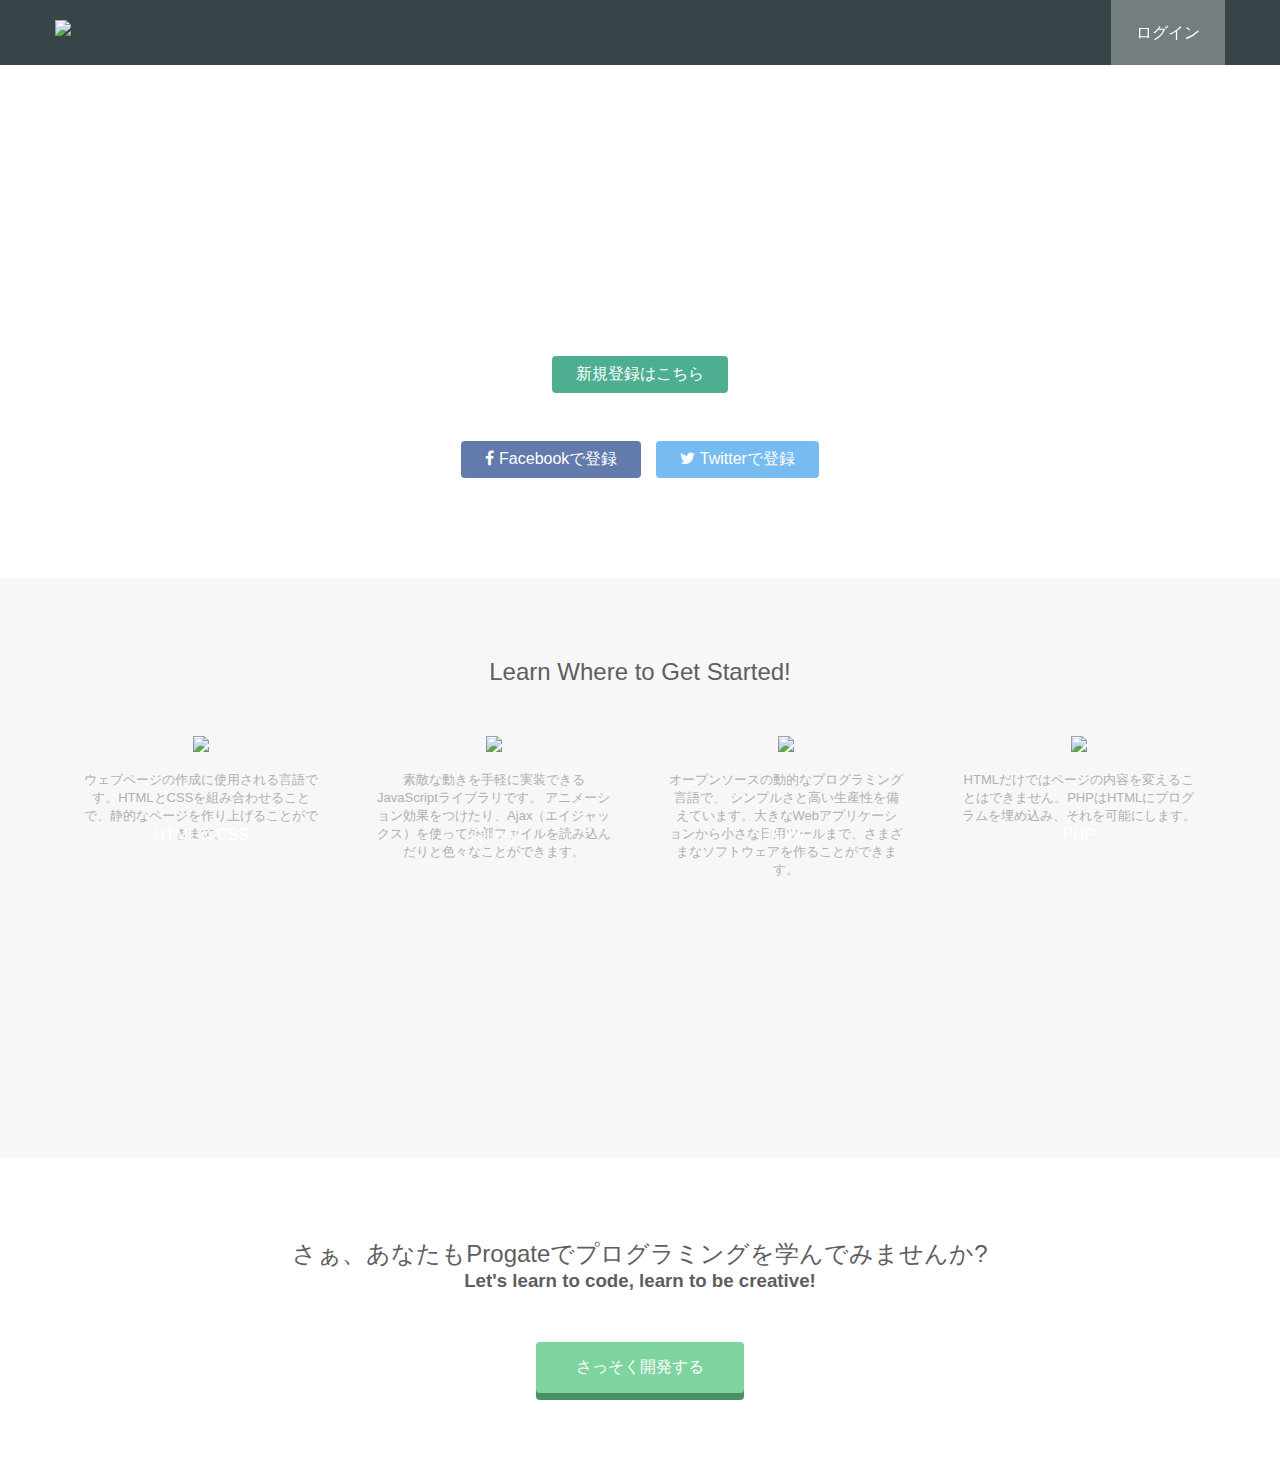
==== テスト.html @ 335a2add "Add files via upload" ====
<!DOCTYPE html>
<html>
<head>
  <meta charset="utf-8">
  <title>Progate</title>
  <link rel="stylesheet" href="https://maxcdn.bootstrapcdn.com/font-awesome/4.3.0/css/font-awesome.min.css">
  <link rel="stylesheet" href="テスト.css">
</head>
<body>
  <header>
    <div class="container">
      <div class="header-left">
        <img class="logo" src="https://prog-8.com/images/html/advanced/main_logo.png">
      </div>
      <div class="header-right">
        <a href="#" class="login">ログイン</a>
      </div>
    </div>
  </header>
  <div class="top-wrapper">
    <div class="container">
      <h1>LEARN TO CODE.<br>LEARN TO BE CREATIVE.</h1>
      <p>Progateはオンラインプログラミング学習サービスです。<br>初心者にもやさしいスライドとレッスンで、ウェブサービスを作りながらプログラミングを学んでいきましょう。</p>
      <a href="#" class="btn signup">新規登録はこちら</a>
      <p>or</p>
      <a href="#" class="btn facebook"><span class="fa fa-facebook"></span>Facebookで登録</a>
      <a href="#" class="btn twitter"><span class="fa fa-twitter"></span>Twitterで登録</a>
    </div>
  </div>
  <div class="lesson-wrapper">
    <div class="container">
      <div class="heading">
        <h2>Learn Where to Get Started!</h2>
      </div>
      <div class="lessons">
        <div class="lesson">
          <div class="lesson-icon">
            <img src="https://prog-8.com/images/html/advanced/html.png">
            <p>HTML & CSS</p>
          </div>
          <p class="text-contents">ウェブページの作成に使用される言語です。HTMLとCSSを組み合わせることで、静的なページを作り上げることができます。</p>
        </div>
        <div class="lesson">
          <div class="lesson-icon">
            <img src="https://prog-8.com/images/html/advanced/jQuery.png">
            <p>jQuery</p>
          </div>
          <p class="text-contents">素敵な動きを手軽に実装できるJavaScriptライブラリです。 アニメーション効果をつけたり、Ajax（エイジャックス）を使って外部ファイルを読み込んだりと色々なことができます。</p>
        </div>
        <div class="lesson">
          <div class="lesson-icon">
            <img src="https://prog-8.com/images/html/advanced/ruby.png">
            <p>Ruby</p>
          </div>
          <p class="text-contents">オープンソースの動的なプログラミング言語で、 シンプルさと高い生産性を備えています。大きなWebアプリケーションから小さな日用ツールまで、さまざまなソフトウェアを作ることができます。</p>
        </div>
        <div class="lesson">
          <div class="lesson-icon">
            <img src="https://prog-8.com/images/html/advanced/php.png">
            <p>PHP</p>
          </div>
          <p class="text-contents">HTMLだけではページの内容を変えることはできません。PHPはHTMLにプログラムを埋め込み、それを可能にします。</p>
        </div>
      </div>
    </div>
  </div>

  <div class="message-wrapper">
    <div class="container">
      <div class="heading">
        <h2>さぁ、あなたもProgateでプログラミングを学んでみませんか?</h2>
        <h3>Let's learn to code, learn to be creative!</h3>
      </div>
      <a href="#" class="btn message">さっそく開発する</a>
    </div>
  </div>


</body>
</html>
---- テスト.css ----
/* CSSのリセット（消さないでください） */
html, body,
ul, ol, li,
h1, h2, h3, h4, h5, h6, p, div {
  margin: 0;
  padding: 0;
}

body {
  font-family: 'Hiragino Kaku Gothic ProN W3', sans-serif;
}

li {
  list-style: none;
}

a {
  text-decoration: none;
}

/* ここからcssを書いていきましょう */
.top-wrapper {
  padding: 180px 0 100px 0;
  background-image: url(https://prog-8.com/images/html/advanced/top.png);
  background-size: cover;
  color: white;
  text-align: center;
}

.container {
  width: 1170px;
  margin: 0 auto;
}

.top-wrapper h1 {
  opacity: 0.7;
  font-size: 45px;
  letter-spacing: 5px;
}

.top-wrapper p {
  opacity: 0.7;
  margin-bottom: 15px;
}

.signup {
  background-color: #239b76;
  margin-top: 15px;
  margin-bottom: 15px;
}

.facebook {
  background-color: #3b5998;
  margin-right: 10px;
}

.twitter {
  background-color: #55acee;
}

.btn {
  padding: 8px 24px;
  color: white;
  display: inline-block;
  opacity: 0.8;
  border-radius: 4px;
}

.btn:hover {
  opacity: 1;
}

.fa {
  margin-right: 5px;
}

header {
  height: 65px;
  width: 100%;
  background-color: rgba(34, 49, 52, 0.9);
  position: fixed;
  top: 0;
  z-index: 10;
}

.logo {
  width: 124px;
  margin-top: 20px;
}

.header-left {
  float: left;
}

.header-right {
  float: right;
  background-color: rgba(255, 255, 255, 0.3);
  transition: all 0.5s;
}

.header-right:hover {
  background-color: rgba(255, 255, 255, 0.5);
}

.header-right a {
  line-height: 65px;
  padding: 0 25px;
  color: white;
  display: block;
}

.lesson-wrapper {
  height: 580px;
  background-color: #f7f7f7;
  text-align: center;
}

.heading {
  padding-top: 80px;
  padding-bottom: 50px;
  color: #5f5d60;
}

.heading h2 {
  font-weight: normal;
}

.lesson{
  float: left;
  width: 25%;
}

.lesson-icon {
  position: relative;
}

.lesson-icon p {
  position: absolute;
  top: 90px;
  width: 100%;
  color: white;
}

.text-contents {
  width: 80%;
  display: inline-block;
  margin-top: 15px;
  font-size: 13px;
  color: #b3aeb5;
}

.message-wrapper {
  padding-bottom: 80px;
  text-align: center;
}

.message {
  padding: 15px 40px;
  background-color: #5dca88;
  box-shadow: 0 7px #1a7940;
}

.message:active {
  position: relative;
  top: 7px;
  box-shadow: none;
}
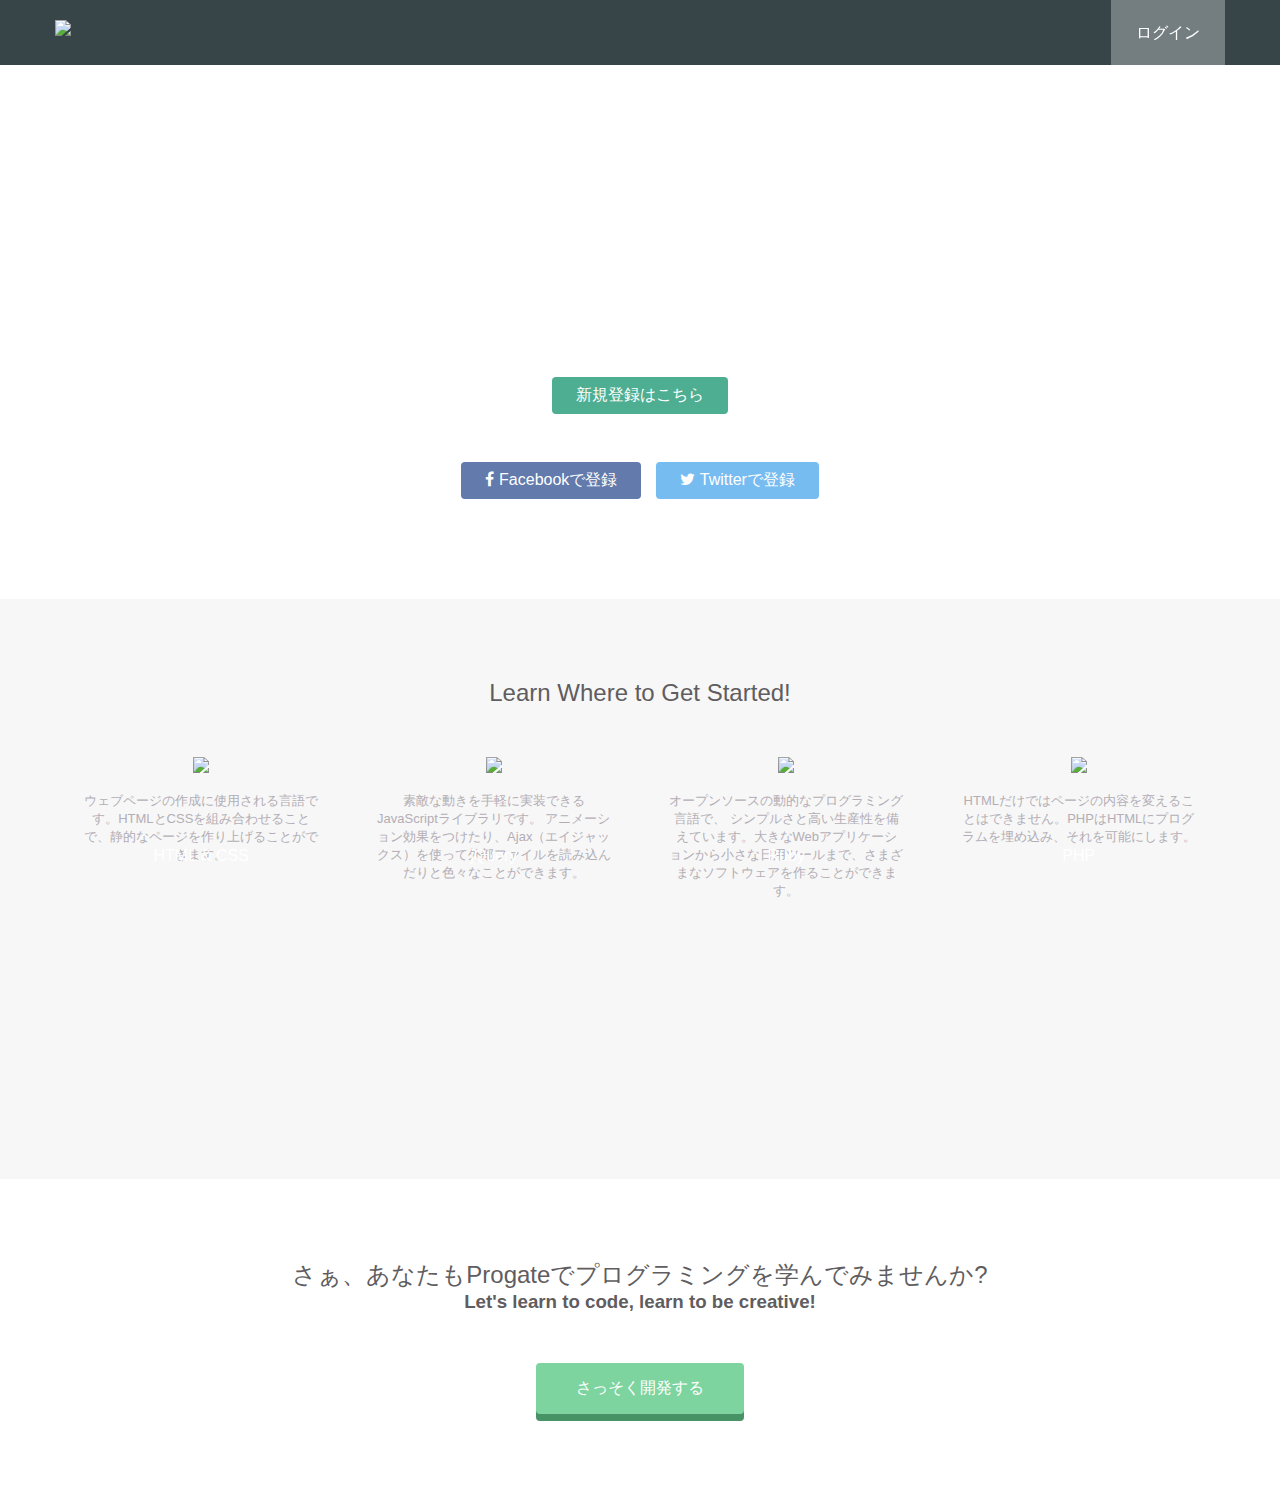
==== commit 13679605: "Update テスト.html" ====
--- a/テスト.html
+++ b/テスト.html
@@ -20,7 +20,7 @@
   <div class="top-wrapper">
     <div class="container">
       <h1>LEARN TO CODE.<br>LEARN TO BE CREATIVE.</h1>
-      <p>Progateはオンラインプログラミング学習サービスです。<br>初心者にもやさしいスライドとレッスンで、ウェブサービスを作りながらプログラミングを学んでいきましょう。</p>
+      <p>Progateはオンラインプログラミング学習サービスです。<br>初心者にもやさしいスライドとレッスンで、ウェブサービスを作りながらプログラミングを学んでいきましょう。<br>クスリのアオキはクソ</p>
       <a href="#" class="btn signup">新規登録はこちら</a>
       <p>or</p>
       <a href="#" class="btn facebook"><span class="fa fa-facebook"></span>Facebookで登録</a>
@@ -77,4 +77,4 @@
 
 
 </body>
-</html>+</html>
